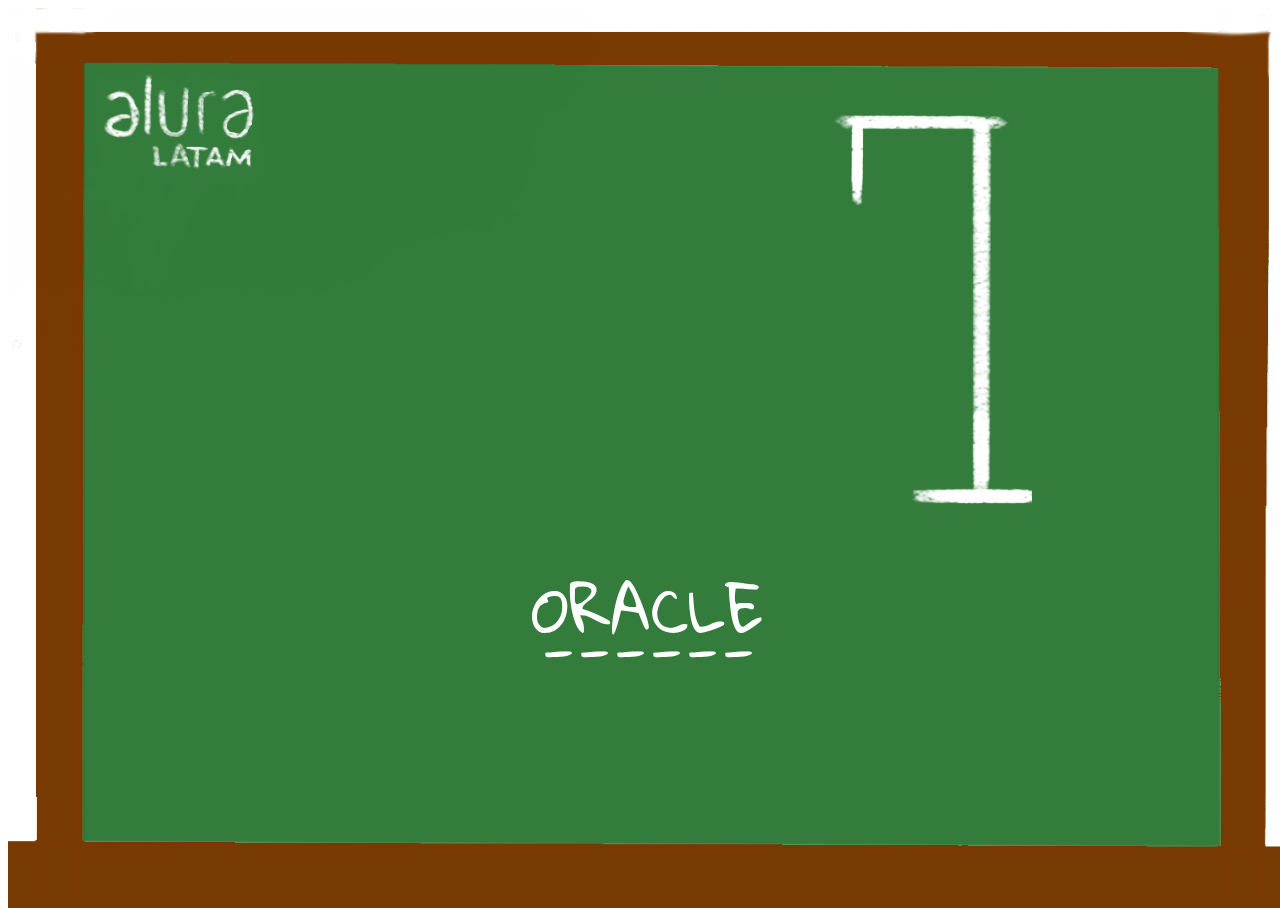
==== juego.html @ b7e0e031 "Agregando la funcion para generar palabras" ====
<DOCTYPE html!>
<html lang="pt-br">
        <head>
            <meta charset="UTF-8">
            <meta http-equiv="X-UA-Compatible" content="IE=edge">
            <meta name="viewport" content="width=device-width, initial-scale=1.0">
            <title>AHORCADO</title>
            <link rel="stylesheet" href="styles.css">
            <link rel="preconnect" href="https://fonts.googleapis.com">
            <link rel="preconnect" href="https://fonts.gstatic.com" crossorigin>
            <link href="https://fonts.googleapis.com/css2?family=Gloria+Hallelujah&display=swap" rel="stylesheet">
        </head>

        <body>
            <main class="centro">
                <img class="centro" src="Images/backgroundboard.png">
                    <img class="layHangman" src="Images/ahorcado0.png" id="ahorcado0"></img>
                    <img class="layHangman" src="Images/ahorcado1.png" id="ahorcado1"></img>
                    <img class="layHangman" src="Images/ahorcado2.png" id="ahorcado2"></img>
                    <img class="layHangman" src="Images/ahorcado3.png" id="ahorcado3"></img>
                    <img class="layHangman" src="Images/ahorcado4.png" id="ahorcado4"></img>
                    <img class="layHangman" src="Images/ahorcado5.png" id="ahorcado5"></img>
                    <img class="layHangman" src="Images/ahorcado6.png" id="ahorcado6"></img>

                    <main class="layPalabra">
                        <label class="title1" id = "palabra"></label>
                    </main>

                    <main class="layLineas">
                        <label class="title1" id= "lineas"></label>
                    </main>

                </img>
            </main>
    
        <script src="script.js"></script>
    
        </body>
    </html>
---- styles.css ----
body {
    background-color: white;
}

div {
    text-align: center;
}

.layHangman{
    display: flex;
    flex-direction: column;
    align-items: flex-start;
    padding: 0px;

    text-align: center;
    
    position: absolute;
    width: 20%;
    height: 50%;
    left: 60%;
    top: 10%;
}


.texttobutton{
    text-align: center;
    font-family: 'Gloria Hallelujah', cursive;
    opacity: 1;
    color: white;

    position: relative;
    font-size: 100%;  
}

    .title1 {
        text-align: center;
        font-family: 'Gloria Hallelujah', cursive;
        opacity: 1;
        color: white;
        font-size: 150%;
    }



.centro {
    position: absolute;
    width: 100%;
    height: 100%;
    }

.main {
     width: 80vw;
    margin: auto;
     display: flex;
    justify-content: center;
}

.autoLayout {
    display: flex;
    flex-direction: column;

    text-align: center;

    position: absolute;
    top: 10%;
    left: 30%;
    width: 40%;
    height: 50%;
    }

.autoLayout1 {
    display: flex;
    flex-direction: column;
    align-items: flex-start;
    padding: 0px;

    text-align: center;
    
    position: absolute;
    width: 20%;
    height: 60%;
    left: 20%;
    top: 10%;
    }


    .button {
        position: relative;
        left: 10%;
        width: 80%;
        height: 10%;
        text-align: center;
        
        background-color: brown;
       
        border-radius: 24px;
    }

    .textArea{
        position: relative;
        width: 100%;
        height: 20%;
        font-family: 'Gloria Hallelujah', cursive;
        opacity: 0.5;
        text-align: center;
        font-size: 100%;
    }

    .layPalabra {
    display: flex;
    flex-direction: column;

    text-align: center;

    font-size: 250%;

    position: absolute;
    top: 60%;
    left: 10%;
    width: 80%;
    height: 15%;
    }

    .layLineas {
        display: flex;
        flex-direction: column;
    
        text-align: center;
    
        font-size: 300%;
    
        position: absolute;
        top: 63%;
        left: 10%;
        width: 80%;
        height: 5%;
        }
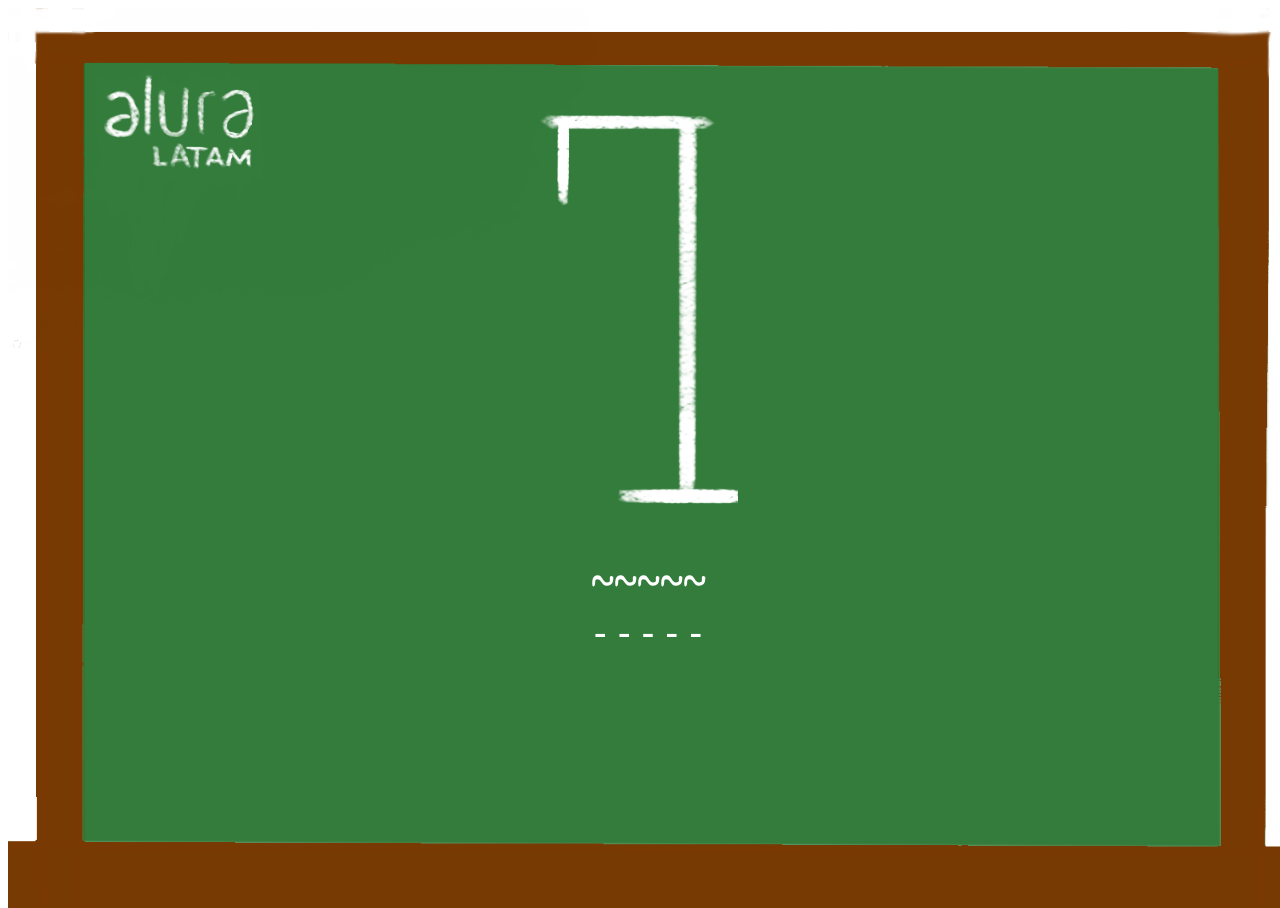
==== commit 215c3915: "Agregando mostrar palabra escondida" ====
--- a/juego.html
+++ b/juego.html
@@ -12,8 +12,10 @@
         </head>
 
         <body>
+            
             <main class="centro">
                 <img class="centro" src="Images/backgroundboard.png">
+                    <input class="layIn" id = "entrada"></input>
                     <img class="layHangman" src="Images/ahorcado0.png" id="ahorcado0"></img>
                     <img class="layHangman" src="Images/ahorcado1.png" id="ahorcado1"></img>
                     <img class="layHangman" src="Images/ahorcado2.png" id="ahorcado2"></img>
@@ -27,10 +29,14 @@
                     </main>
 
                     <main class="layLineas">
-                        <label class="title1" id= "lineas"></label>
+                        <label class="title2" id= "lineas"></label>
                     </main>
 
-                </img>
+                    <main class = "layOprimir">
+                        <label class = "title1" id = "oprimir"></label>
+                    </main>
+
+                </img>   
             </main>
     
         <script src="script.js"></script>
--- a/styles.css
+++ b/styles.css
@@ -1,5 +1,6 @@
 body {
     background-color: white;
+    font-size: 10px;
 }
 
 div {
@@ -17,7 +18,7 @@
     position: absolute;
     width: 20%;
     height: 50%;
-    left: 60%;
+    left: 37%;
     top: 10%;
 }
 
@@ -32,13 +33,21 @@
     font-size: 100%;  
 }
 
-    .title1 {
+.title1 {
         text-align: center;
         font-family: 'Gloria Hallelujah', cursive;
         opacity: 1;
         color: white;
         font-size: 150%;
-    }
+}
+
+.title2 {
+    text-align: center;
+    font-family: 'Arial', cursive;
+    opacity: 1;
+    color: white;
+    font-size: 150%;
+}
 
 
 
@@ -46,7 +55,7 @@
     position: absolute;
     width: 100%;
     height: 100%;
-    }
+}
 
 .main {
      width: 80vw;
@@ -66,7 +75,7 @@
     left: 30%;
     width: 40%;
     height: 50%;
-    }
+}
 
 .autoLayout1 {
     display: flex;
@@ -127,12 +136,66 @@
     
         text-align: center;
     
-        font-size: 300%;
+        font-size: 260%;
     
         position: absolute;
-        top: 63%;
+        top: 67%;
         left: 10%;
         width: 80%;
         height: 5%;
         }
-    +
+.layInput{
+    display: flex;
+    flex-direction: column;
+    align-items: flex-start;
+    padding: 0px;
+
+    text-align: center;
+
+    border: white;
+
+    color: white;
+
+    position: absolute;
+    width: 1%;
+    height: 2%;
+    left: 0%;
+    top: 0%;
+}
+
+.layInput:focus{
+    outline: none;
+
+    display: flex;
+    flex-direction: column;
+    align-items: flex-start;
+    padding: 0px;
+
+    text-align: center;
+
+    border: 1px white;
+
+    color: white;
+
+    position: absolute;
+    width: 1%;
+    height: 2%;
+    left: 0%;
+    top: 0%;
+  }
+    
+.layOprimir {
+    display: flex;
+    flex-direction: column;
+
+    text-align: center;
+
+    font-size: 250%;
+
+    position: absolute;
+    top: 40%;
+    left: 70%;
+    width: 10%;
+    height: 15%;
+}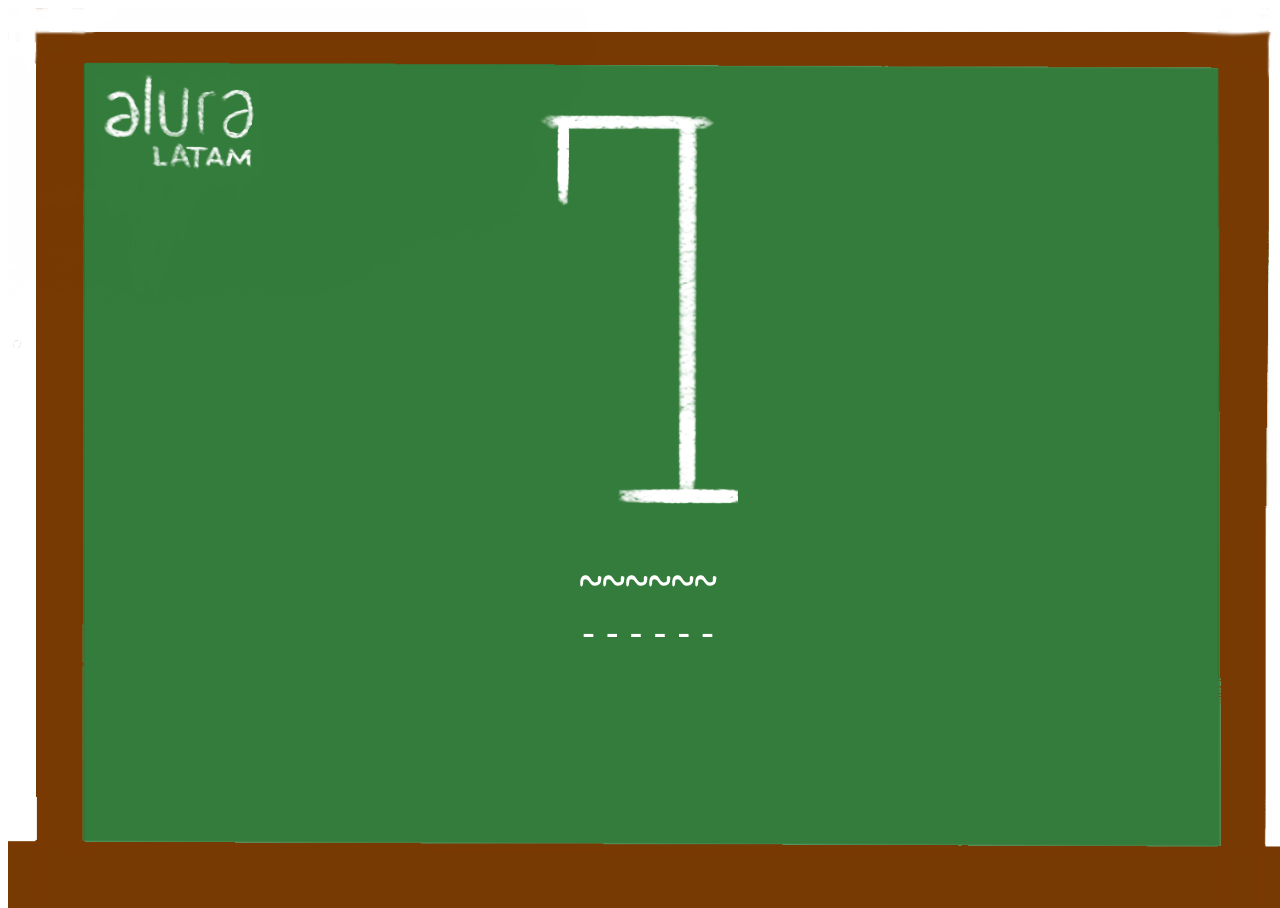
==== commit 21d85aa6: "Mostrar mensaje ganador" ====
--- a/juego.html
+++ b/juego.html
@@ -36,6 +36,10 @@
                         <label class = "title1" id = "oprimir"></label>
                     </main>
 
+                    <main class = "layGanarPerder">
+                        <label class = "title1" id = "ganarPerder"></label>
+                    </main>
+
                 </img>   
             </main>
     
--- a/styles.css
+++ b/styles.css
@@ -198,4 +198,19 @@
     left: 70%;
     width: 10%;
     height: 15%;
+}
+
+.layGanarPerder {
+    display: flex;
+    flex-direction: column;
+
+    text-align: center;
+
+    font-size: 250%;
+
+    position: absolute;
+    top: 40%;
+    left: 10%;
+    width: 10%;
+    height: 15%;
 }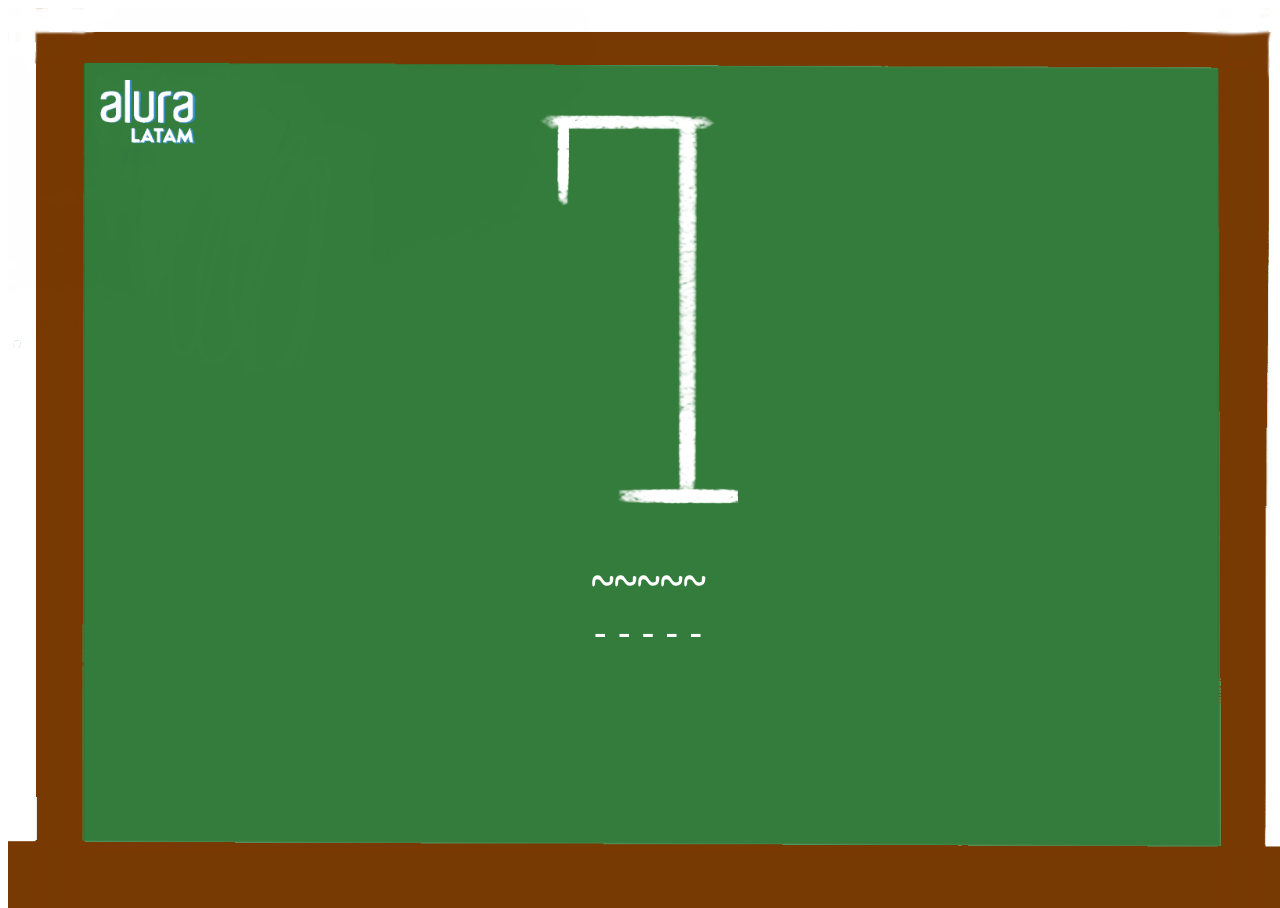
==== commit d6139168: "Agregando logo" ====
--- a/juego.html
+++ b/juego.html
@@ -24,6 +24,8 @@
                     <img class="layHangman" src="Images/ahorcado5.png" id="ahorcado5"></img>
                     <img class="layHangman" src="Images/ahorcado6.png" id="ahorcado6"></img>
 
+                    <img class="logo" src="Images/logo.png"></img>
+
                     <main class="layPalabra">
                         <label class="title1" id = "palabra"></label>
                     </main>
@@ -40,6 +42,10 @@
                         <label class = "title1" id = "ganarPerder"></label>
                     </main>
 
+                    <main class = "layErrores">
+                        <label class = "title1" id = "mostrarErrores"></label>
+                    </main>
+
                 </img>   
             </main>
     
--- a/styles.css
+++ b/styles.css
@@ -206,11 +206,43 @@
 
     text-align: center;
 
-    font-size: 250%;
-
-    position: absolute;
-    top: 40%;
+    font-size: 150%;
+
+    position: absolute;
+    top: 30%;
     left: 10%;
     width: 10%;
     height: 15%;
+}
+
+.layErrores {
+    display: flex;
+    flex-direction: column;
+
+    text-align: center;
+
+    font-size: 150%;
+
+    position: absolute;
+    top: 50%;
+    left: 10%;
+    width: 10%;
+    height: 15%;
+}
+
+.logo{
+    display: flex;
+    flex-direction: column;
+    align-items: flex-start;
+    padding: 0px;
+
+    text-align: center;
+    
+    position: relative;
+
+    width: 100px;
+    height: 100px;
+
+    left: 7%;
+    top: 4%;
 }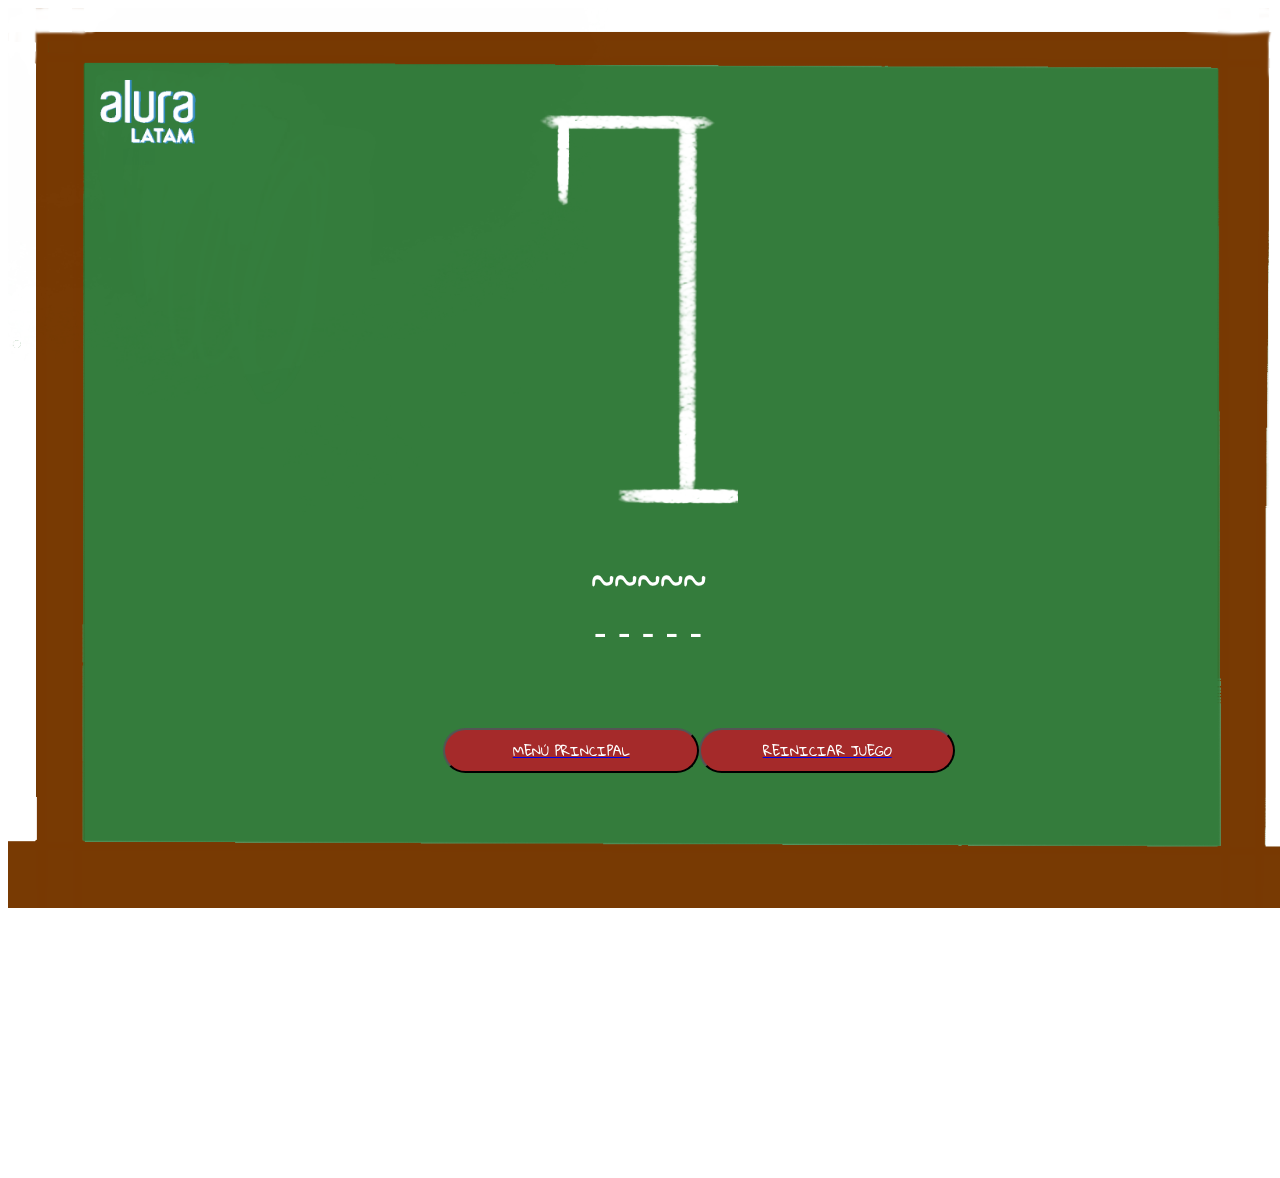
==== commit 60c01800: "Agregando botones y logo en pagina principal" ====
--- a/juego.html
+++ b/juego.html
@@ -46,6 +46,20 @@
                         <label class = "title1" id = "mostrarErrores"></label>
                     </main>
 
+                    <main class="layoutBotones">
+                        <button class="button" id = "btn_menu">
+                            <a href="index.html">
+                                <label class = "texttobutton">MENÚ PRINCIPAL</label>
+                            </a>
+                        </button>
+
+                        <button class="button" id = "btn_reiniciar">
+                            <a href="juego.html">
+                                <label class = "texttobutton">REINICIAR JUEGO</label>
+                            </a>
+                        </button>
+                    </main>
+
                 </img>   
             </main>
     
--- a/styles.css
+++ b/styles.css
@@ -245,4 +245,17 @@
 
     left: 7%;
     top: 4%;
-}+}
+
+.layoutBotones {
+    display: flex;
+    flex-direction:row;
+
+    text-align: center;
+
+    position: absolute;
+    top: 80%;
+    left: 30%;
+    width: 40%;
+    height: 50%;
+}
